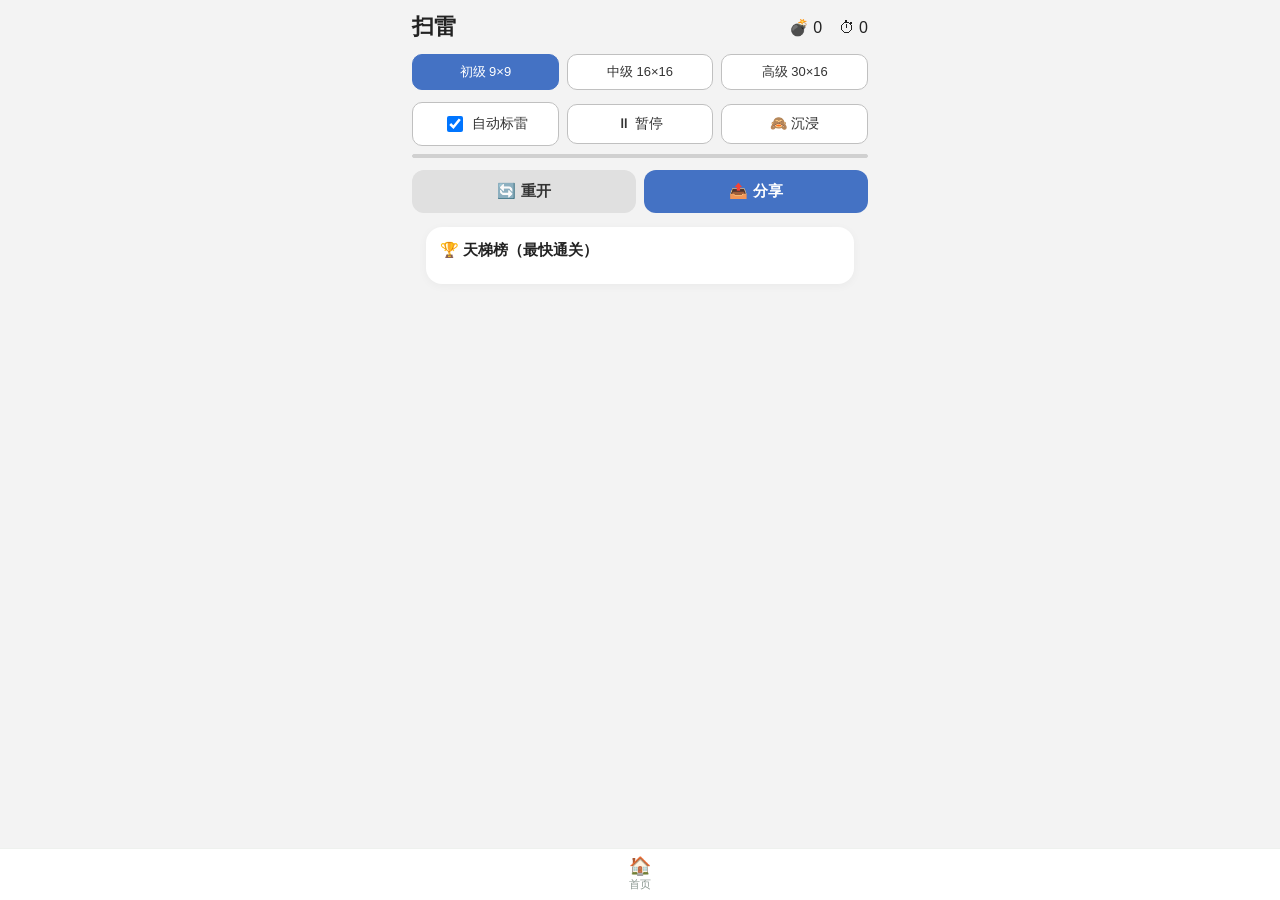
==== index.html @ e4d5c4b7 "ui: 底部增加首页 tab 栏（沉浸时隐藏）；头像背景色改为浅灰；天梯榜默认头像兼容优化" ====
<!DOCTYPE html>
<html lang="zh-CN">
<head>
  <meta charset="UTF-8">
  <meta name="viewport" content="width=device-width, initial-scale=1.0, maximum-scale=1.0, user-scalable=no">
  <title>扫雷</title>
  <meta name="api-base" content="https://api.w1lkin.site">
  <script src="https://api.w1lkin.site/sdk.js"></script>
  <meta name="description" content="经典扫雷，三档难度、最近战绩云端保存，支持分享卡片。">
  <meta property="og:title" content="扫雷">
  <meta property="og:description" content="经典扫雷，三档难度，挑战你的最快通关纪录！">
  <meta property="og:type" content="website">
  <meta property="og:url" content="https://mine-sweeper-2f1.pages.dev/">
  <meta property="og:image" content="https://mine-sweeper-2f1.pages.dev/share-card.png">
  <link rel="stylesheet" href="style.css">
  <style>
    /* 社交平台接入样式 */
    .gp-oa { width: 26px; height: 26px; border-radius: 50%; border: 2px solid #fff; box-shadow: 0 1px 3px rgba(0,0,0,.15); object-fit: cover; background: #e0e0e0; }
    .gp-lb { margin: 14px; background: #fff; border-radius: 16px; padding: 14px; box-shadow: 0 2px 10px rgba(0,0,0,.04); }
    .gp-lb h2 { font-size: 15px; margin: 0 0 10px; }
    .gp-lb ol { list-style: none; margin: 0; padding: 0; }
    .gp-lb li { display: flex; align-items: center; gap: 8px; padding: 7px 0; border-bottom: 1px solid #f0f0f0; font-size: 14px; }
    .gp-lb li:last-child { border-bottom: none; }
    .gp-rank { width: 22px; height: 22px; border-radius: 50%; background: #81C784; color: #fff; display: flex; align-items: center; justify-content: center; font-size: 12px; font-weight: 700; flex: none; }
    .gp-lbn { flex: 1; overflow: hidden; text-overflow: ellipsis; white-space: nowrap; }
    .gp-score { color: #2e7d32; font-weight: 600; }
    .gp-empty { color: #8a9790; font-size: 13px; padding: 8px 0; }
    .gp-lb-diff { font-size: 12px; font-weight: 700; color: #4472c4; padding: 10px 0 4px; border-bottom: none; }
    .gp-lb-diff:first-child { padding-top: 2px; }
    .gp-lb-sub { padding-left: 30px; }
  </style>
</head>
<body>

  <main class="app">
    <header class="topbar">
      <h1>扫雷</h1>
      <div class="stats">
        <span id="mine-count">💣 0</span>
        <span id="timer">⏱ 0</span>
      </div>
    </header>
    <button id="immerse-exit" class="immerse-exit" type="button" title="退出沉浸" aria-label="退出沉浸">✕</button>

    <section class="difficulty">
      <button data-diff="easy" class="active">初级 9×9</button>
      <button data-diff="medium">中级 16×16</button>
      <button data-diff="hard">高级 30×16</button>
    </section>

    <div class="controls">
      <label class="toggle"><input type="checkbox" id="autoflag-toggle"> <span>自动标雷</span></label>
      <button id="pause-btn" type="button">⏸ 暂停</button>
      <button id="immerse-btn" type="button">🙈 沉浸</button>
    </div>

    <div class="board-wrap">
      <section id="board" class="board"></section>
      <div class="board-scrollbar" id="board-scrollbar"><div class="bsb-thumb" id="bsb-thumb"></div></div>
      <div id="pause-overlay" class="pause-overlay">
        <div class="fake-excel">
          <div class="fx-title">表格文档 · Q3预算执行表.xlsx</div>
          <div class="fx-ribbon"><span>文件</span><span>开始</span><span>插入</span><span>页面布局</span><span>公式</span><span>数据</span><span>审阅</span><span>视图</span></div>
          <div class="fx-toolbar">
            <div class="fx-grp"><i></i><small>粘贴</small></div>
            <div class="fx-grp"><i></i><small>字体</small></div>
            <div class="fx-grp"><i></i><small>对齐</small></div>
            <div class="fx-grp"><i></i><small>数字</small></div>
            <div class="fx-grp"><i></i><small>排序</small></div>
            <div class="fx-grp"><i></i><small>图表</small></div>
          </div>
          <div class="fx-grid" id="fx-grid"></div>
          <div class="fx-status"><span>就绪</span><span id="fx-zoom">100%</span></div>
        </div>
      </div>
    </div>

    <div class="actions">
      <button id="restart">🔄 重开</button>
      <button id="share-btn">📤 分享</button>
    </div>

    <section id="gp-leaderboard" class="gp-lb">
      <h2>🏆 天梯榜（最快通关）</h2>
      <ol id="gp-lb-list"></ol>
    </section>

    <div id="result-overlay" class="result-overlay">
      <div class="result-card">
        <div class="result-emoji" id="result-emoji">🎉</div>
        <h2 class="result-title" id="result-title">通关！</h2>
        <p class="result-sub" id="result-sub">简单 · 用时 0 秒</p>
        <div class="result-actions">
          <button id="result-again" class="result-btn primary" type="button">再来一局</button>
          <button id="result-share" class="result-btn" type="button">分享战绩</button>
        </div>
      </div>
    </div>

    <div id="share-overlay" class="share-overlay">
      <img id="share-card-img" class="share-card-img" src="" alt="分享卡片">
      <p class="share-hint">长按图片保存，发到微信群</p>
      <button id="share-close" class="share-close">关闭</button>
    </div>
  </main>

  <!-- 动态加载 SDK（?api= 可覆盖本地联调），加载完成再加载 game.js -->
  <script>
    window.__GP_API_BASE__ = new URLSearchParams(location.search).get('api') || 'https://api.w1lkin.site';
    (function () {
      var s = document.createElement('script');
      s.src = window.__GP_API_BASE__ + '/sdk.js';
      function loadGame() {
        var g = document.createElement('script');
        g.src = 'game.js';
        document.body.appendChild(g);
      }
      s.onload = function () {
        var GP = window.GamePlatform;
        GP.init();
        // 未登录统一跳转到总入口登录（带 redirect 回来带 token）
        if (!GP.getToken()) { GP.redirectToLogin(); return; }
        loadGame();
      };
      s.onerror = loadGame; // SDK 不可用时游戏仍可玩（无社交功能）
      document.head.appendChild(s);
    })();
  </script>
</body>
  <nav class="gp-tabbar">
    <a href="https://game-list-arv.pages.dev" class="gp-tabbar-btn">
      <span class="gp-tabbar-ico">🏠</span>首页
    </a>
  </nav>
  <style>
    .gp-tabbar { position: fixed; left: 0; right: 0; bottom: 0; z-index: 30;
      display: flex; justify-content: center; background: #fff; border-top: 1px solid #eef1ee;
      padding: 8px 0 calc(8px + env(safe-area-inset-bottom)); }
    .gp-tabbar-btn { display: flex; flex-direction: column; align-items: center; gap: 2px;
      font-size: 11px; color: #8a9790; text-decoration: none; font-family: inherit; cursor: pointer; }
    .gp-tabbar-btn:active { color: #4472c4; }
    .gp-tabbar-ico { font-size: 18px; line-height: 1; }
    body { padding-bottom: 52px; }
  </style>
</html>
---- style.css ----
* { box-sizing: border-box; -webkit-tap-highlight-color: transparent; -webkit-touch-callout: none; }
body { margin: 0; font-family: -apple-system, "PingFang SC", "Microsoft YaHei", sans-serif;
  background: #f3f3f3; color: #222; }
.app { max-width: 480px; margin: 0 auto; padding: 12px; }
.topbar { display: flex; justify-content: space-between; align-items: center; }
.topbar h1 { font-size: 22px; margin: 0; }
.stats span { font-size: 16px; margin-left: 12px; font-variant-numeric: tabular-nums; }
.difficulty { display: flex; gap: 8px; margin: 12px 0; }
.difficulty button { flex: 1; padding: 8px 4px; border: 1.5px solid #c0c0c0; background: #fff;
  border-radius: 10px; font-size: 13px; color: #333; cursor: pointer; }
.difficulty button.active { background: #4472c4; color: #fff; border-color: #4472c4; }
.board { display: grid; gap: 1px; background: #d0d0d0; padding: 1px; border: 1px solid #d0d0d0;
  border-radius: 4px; overflow-x: scroll; overflow-y: auto; touch-action: manipulation;
  -webkit-user-select: none; user-select: none;
  scrollbar-gutter: stable; scrollbar-width: thin; scrollbar-color: #b0b0b0 #ececec; }
.cell { aspect-ratio: 1 / 1; min-width: 22px; display: flex; align-items: center;
  justify-content: center; background: #ffffff; border-radius: 0; font-weight: 700;
  font-size: 14px; user-select: none; cursor: pointer; box-shadow: none; }
.cell.revealed { background: #e7e6e6; cursor: default; box-shadow: none; }
.cell.flagged::after { content: "🚩"; }
.cell.mine { background: #ef9a9a; }
.cell.n1 { color: #1976d2; } .cell.n2 { color: #388e3c; } .cell.n3 { color: #d32f2f; }
.cell.n4 { color: #7b1fa2; } .cell.n5 { color: #ff8f00; } .cell.n6 { color: #0097a7; }
.cell.n7 { color: #455a64; } .cell.n8 { color: #000; }
.actions { display: flex; gap: 8px; margin: 12px 0; }
.actions button { flex: 1; padding: 12px; border: none; border-radius: 12px; font-size: 15px;
  font-weight: 600; cursor: pointer; }
#restart { background: #e0e0e0; color: #333; }
#share-btn { background: #4472c4; color: #fff; }
.share-overlay { display: none; position: fixed; inset: 0; background: rgba(0,0,0,0.85);
  z-index: 200; flex-direction: column; align-items: center; justify-content: center; padding: 24px; }
.share-overlay.active { display: flex; }
.share-card-img { max-width: 90vw; max-height: 70vh; border-radius: 16px;
  box-shadow: 0 8px 32px rgba(201,168,76,0.25); object-fit: contain; }
.share-hint { color: #ccc; font-size: 14px; margin-top: 16px; text-align: center; opacity: .85; }
.share-close { color: #ccc; background: rgba(255,255,255,0.1); border: 1px solid rgba(255,255,255,0.25);
  padding: 10px 32px; border-radius: 24px; font-size: 15px; cursor: pointer; margin-top: 16px; }
.controls { display: flex; gap: 8px; margin: 8px 0; align-items: center; }
.controls button { flex: 1; padding: 10px 4px; border: 1.5px solid #c0c0c0; background: #fff;
  border-radius: 10px; font-size: 14px; color: #333; cursor: pointer; }
.controls .toggle { flex: 1; display: flex; align-items: center; justify-content: center; gap: 6px;
  font-size: 14px; color: #333; border: 1.5px solid #c0c0c0; background: #fff;
  border-radius: 10px; padding: 10px 4px; cursor: pointer; }
.controls .toggle input { width: 16px; height: 16px; }
.board-wrap { position: relative; }
.pause-overlay { display: none; position: fixed; inset: 0; z-index: 150;
  flex-direction: column; background: #fff; cursor: pointer;
  user-select: none; -webkit-user-select: none; }
.board-wrap.paused .pause-overlay { display: flex; }
.fake-excel { width: 100%; height: 100%; display: flex; flex-direction: column;
  font-family: -apple-system, "PingFang SC", "Microsoft YaHei", sans-serif; color: #222; }
.fx-title { background: #4472c4; color: #fff; padding: 7px 12px; font-size: 13px; font-weight: 600; }
.fx-ribbon { display: flex; gap: 16px; padding: 5px 12px; background: #f3f3f3;
  border-bottom: 1px solid #d0d0d0; font-size: 13px; color: #333; }
.fx-ribbon span { padding: 2px 4px; }
.fx-toolbar { display: flex; gap: 16px; padding: 6px 12px; background: #fafafa;
  border-bottom: 1px solid #e3e3e3; }
.fx-grp { display: flex; flex-direction: column; align-items: center; gap: 4px; }
.fx-grp i { width: 22px; height: 22px; background: #e0e0e0; border-radius: 4px; display: block; }
.fx-grp small { font-size: 10px; color: #888; }
.fx-grid { flex: 1; overflow: hidden; background: #fff; }
.fx-row { display: grid; grid-template-columns: 38px repeat(7, 1fr); }
.fx-cell { border: 1px solid #e3e3e3; padding: 4px 6px; font-size: 12px; color: #333;
  white-space: nowrap; overflow: hidden; text-overflow: ellipsis; }
.fx-coord .fx-cell { background: #f3f3f3; color: #999; text-align: center; font-weight: 600; }
.fx-head .fx-cell { background: #4472c4; color: #fff; font-weight: 600; }
.fx-row:nth-child(even) .fx-cell { background: #fafafa; }
.fx-status { display: flex; justify-content: space-between; padding: 4px 12px;
  background: #f3f3f3; border-top: 1px solid #d0d0d0; font-size: 12px; color: #666; }
.board::-webkit-scrollbar { -webkit-appearance: none; width: 0; height: 0; }
.board::-webkit-scrollbar-track { background: transparent; }
.board::-webkit-scrollbar-thumb { background: transparent; }
.board::-webkit-scrollbar-corner { background: transparent; }
.board { scrollbar-width: none; -ms-overflow-style: none; }
.board-scrollbar { display: none; height: 6px; margin-top: 4px; background: #ececec;
  border-radius: 3px; position: relative; }
.board-scrollbar.show { display: block; }
.bsb-thumb { position: absolute; top: 0; left: 0; height: 100%; min-width: 20px;
  background: #b0b0b0; border-radius: 3px; cursor: grab; touch-action: none; }
.bsb-thumb:active { cursor: grabbing; background: #909090; }
.immersive .difficulty,
.immersive .actions,
.immersive #gp-leaderboard,
.immersive .gp-tabbar,
.immersive .topbar h1,
.immersive .controls .toggle,
.immersive #pause-btn, .immersive .controls { display: none; }
/* 保留 .topbar 状态栏(💣⏱)；沉浸式退出改由右上角 #immerse-exit 负责 */

/* 沉浸式退出：右上角极小的常驻按钮 */
.immerse-exit { display: none; position: fixed; top: 8px; right: 8px; z-index: 160;
  width: 28px; height: 28px; align-items: center; justify-content: center;
  border: none; border-radius: 50%; background: rgba(0,0,0,0.35); color: #fff;
  font-size: 15px; line-height: 1; cursor: pointer; opacity: .5; padding: 0; }
.immerse-exit:active { opacity: .9; }
.immersive #immerse-exit { display: flex; }
.immersive .stats { padding-right: 36px; }
.result-overlay { display: none; position: fixed; inset: 0; z-index: 180;
  background: rgba(0,0,0,0.5); align-items: center; justify-content: center; padding: 24px; }
.result-overlay.active { display: flex; }
.result-card { background: #fff; border-radius: 16px; padding: 28px 24px; width: 100%; max-width: 320px;
  text-align: center; box-shadow: 0 8px 32px rgba(0,0,0,0.25); }
.result-emoji { font-size: 48px; line-height: 1; }
.result-title { margin: 10px 0 4px; font-size: 24px; color: #222; }
.result-sub { margin: 0 0 20px; color: #777; font-size: 15px; }
.result-actions { display: flex; gap: 10px; }
.result-btn { flex: 1; padding: 12px; border: none; border-radius: 12px; font-size: 15px;
  font-weight: 600; cursor: pointer; }
.result-btn.primary { background: #4472c4; color: #fff; }
.result-btn:not(.primary) { background: #e0e0e0; color: #333; }
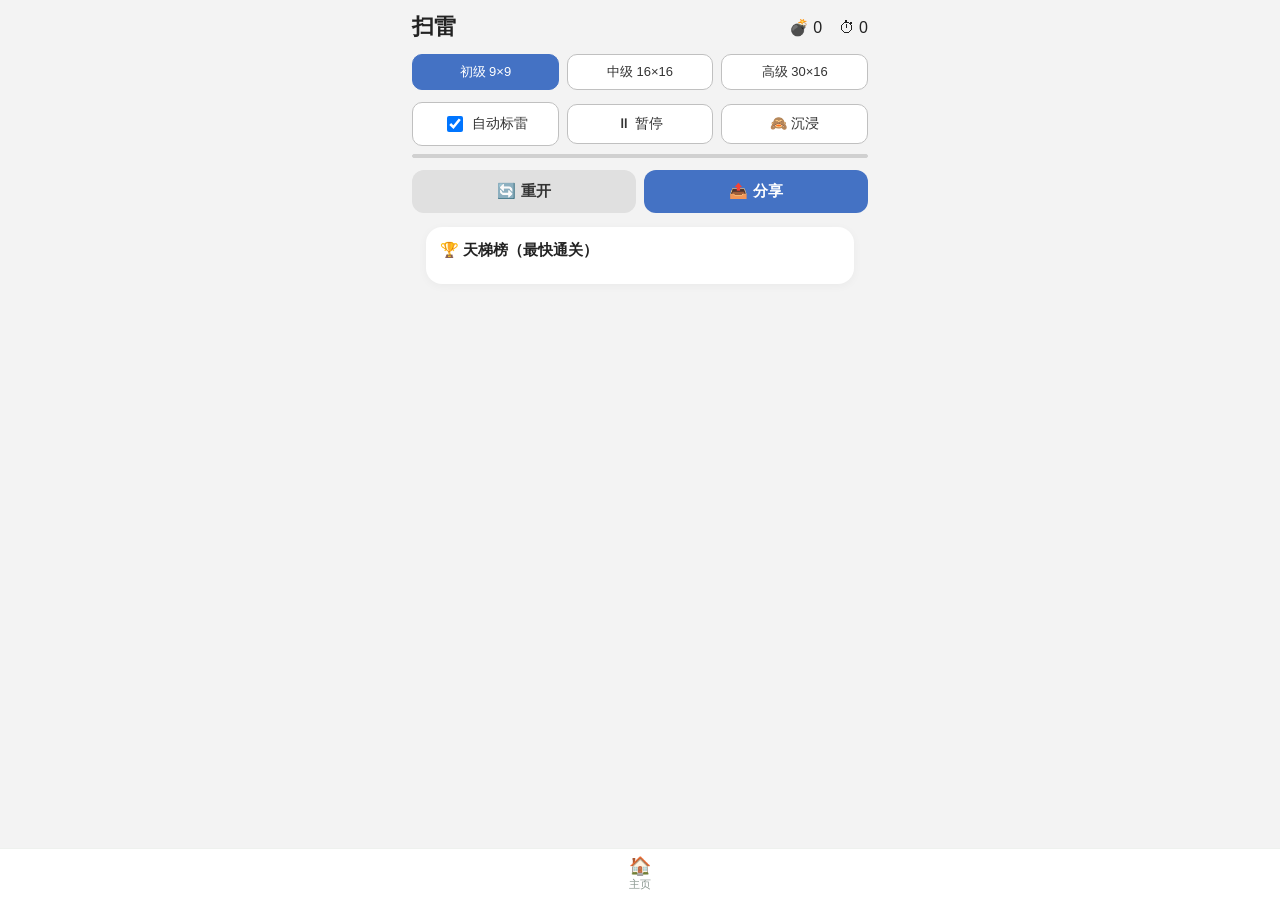
==== commit 4459d0a6: "ui: 底部tab首页→主页，门户tab游戏→主页" ====
--- a/index.html
+++ b/index.html
@@ -129,7 +129,7 @@
 </body>
   <nav class="gp-tabbar">
     <a href="https://game-list-arv.pages.dev" class="gp-tabbar-btn">
-      <span class="gp-tabbar-ico">🏠</span>首页
+      <span class="gp-tabbar-ico">🏠</span>主页
     </a>
   </nav>
   <style>
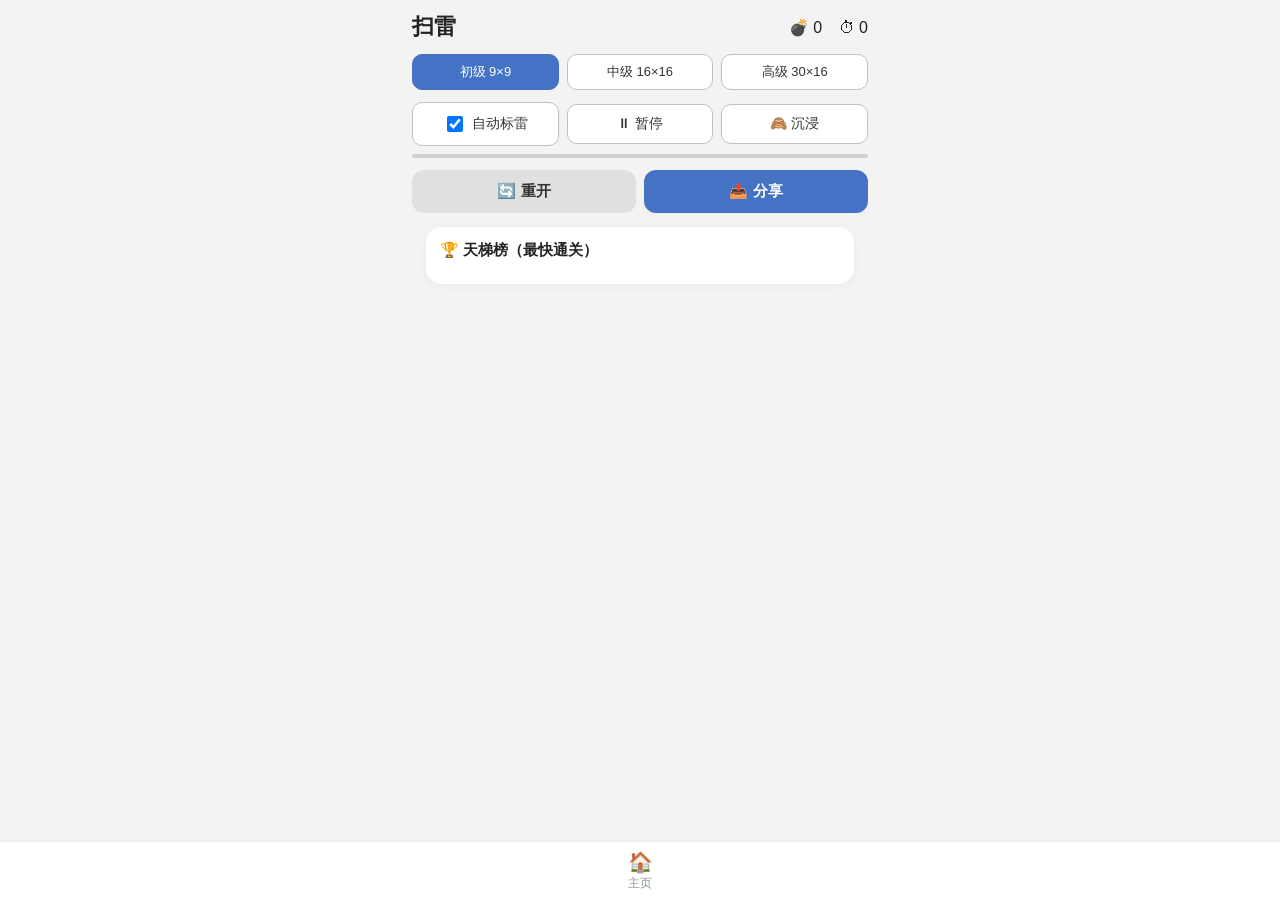
==== commit 2630f793: "ui: 底部tab样式统一为门户微信风格（#07C160激活色，icon 20px，文字12px）" ====
--- a/index.html
+++ b/index.html
@@ -135,11 +135,11 @@
   <style>
     .gp-tabbar { position: fixed; left: 0; right: 0; bottom: 0; z-index: 30;
       display: flex; justify-content: center; background: #fff; border-top: 1px solid #eef1ee;
-      padding: 8px 0 calc(8px + env(safe-area-inset-bottom)); }
-    .gp-tabbar-btn { display: flex; flex-direction: column; align-items: center; gap: 2px;
-      font-size: 11px; color: #8a9790; text-decoration: none; font-family: inherit; cursor: pointer; }
-    .gp-tabbar-btn:active { color: #4472c4; }
-    .gp-tabbar-ico { font-size: 18px; line-height: 1; }
+      padding: 10px 0 calc(8px + env(safe-area-inset-bottom)); }
+    .gp-tabbar-btn { display: flex; flex-direction: column; align-items: center; gap: 3px;
+      font-size: 12px; color: #8a9790; text-decoration: none; font-family: inherit; cursor: pointer; }
+    .gp-tabbar-btn:active { color: #07C160; }
+    .gp-tabbar-ico { font-size: 20px; line-height: 1; }
     body { padding-bottom: 52px; }
   </style>
 </html>
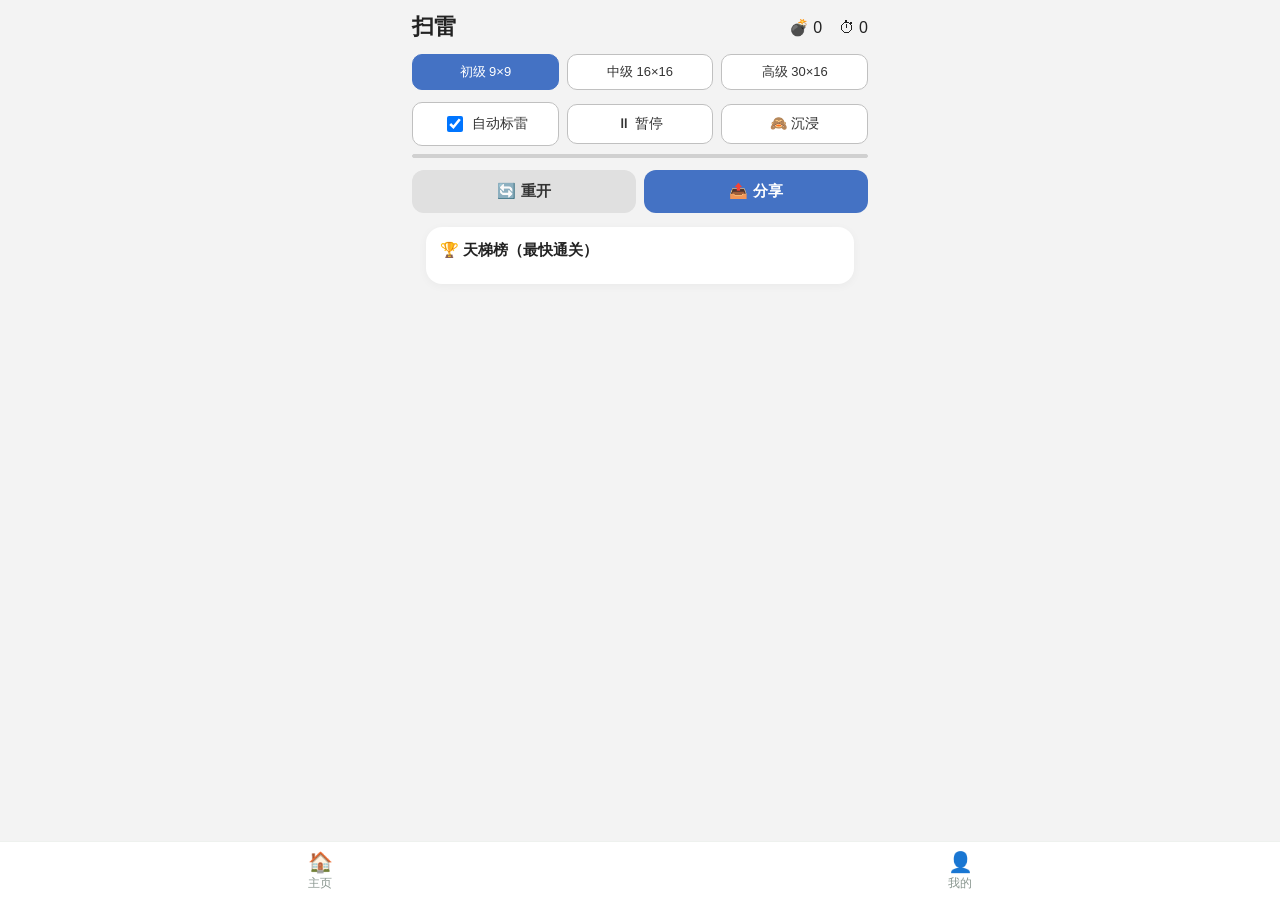
==== commit 306565f3: "ui: 底部tab统一为主页+我的双tab，与门户一致" ====
--- a/index.html
+++ b/index.html
@@ -131,13 +131,17 @@
     <a href="https://game-list-arv.pages.dev" class="gp-tabbar-btn">
       <span class="gp-tabbar-ico">🏠</span>主页
     </a>
+    <a href="https://game-list-arv.pages.dev" class="gp-tabbar-btn">
+      <span class="gp-tabbar-ico">👤</span>我的
+    </a>
   </nav>
   <style>
     .gp-tabbar { position: fixed; left: 0; right: 0; bottom: 0; z-index: 30;
-      display: flex; justify-content: center; background: #fff; border-top: 1px solid #eef1ee;
-      padding: 10px 0 calc(8px + env(safe-area-inset-bottom)); }
-    .gp-tabbar-btn { display: flex; flex-direction: column; align-items: center; gap: 3px;
-      font-size: 12px; color: #8a9790; text-decoration: none; font-family: inherit; cursor: pointer; }
+      display: flex; background: #fff; border-top: 1px solid #eef1ee;
+      padding-bottom: env(safe-area-inset-bottom); }
+    .gp-tabbar-btn { flex: 1; display: flex; flex-direction: column; align-items: center; gap: 3px;
+      font-size: 12px; color: #8a9790; text-decoration: none; font-family: inherit; cursor: pointer;
+      padding: 10px 0 8px; }
     .gp-tabbar-btn:active { color: #07C160; }
     .gp-tabbar-ico { font-size: 20px; line-height: 1; }
     body { padding-bottom: 52px; }
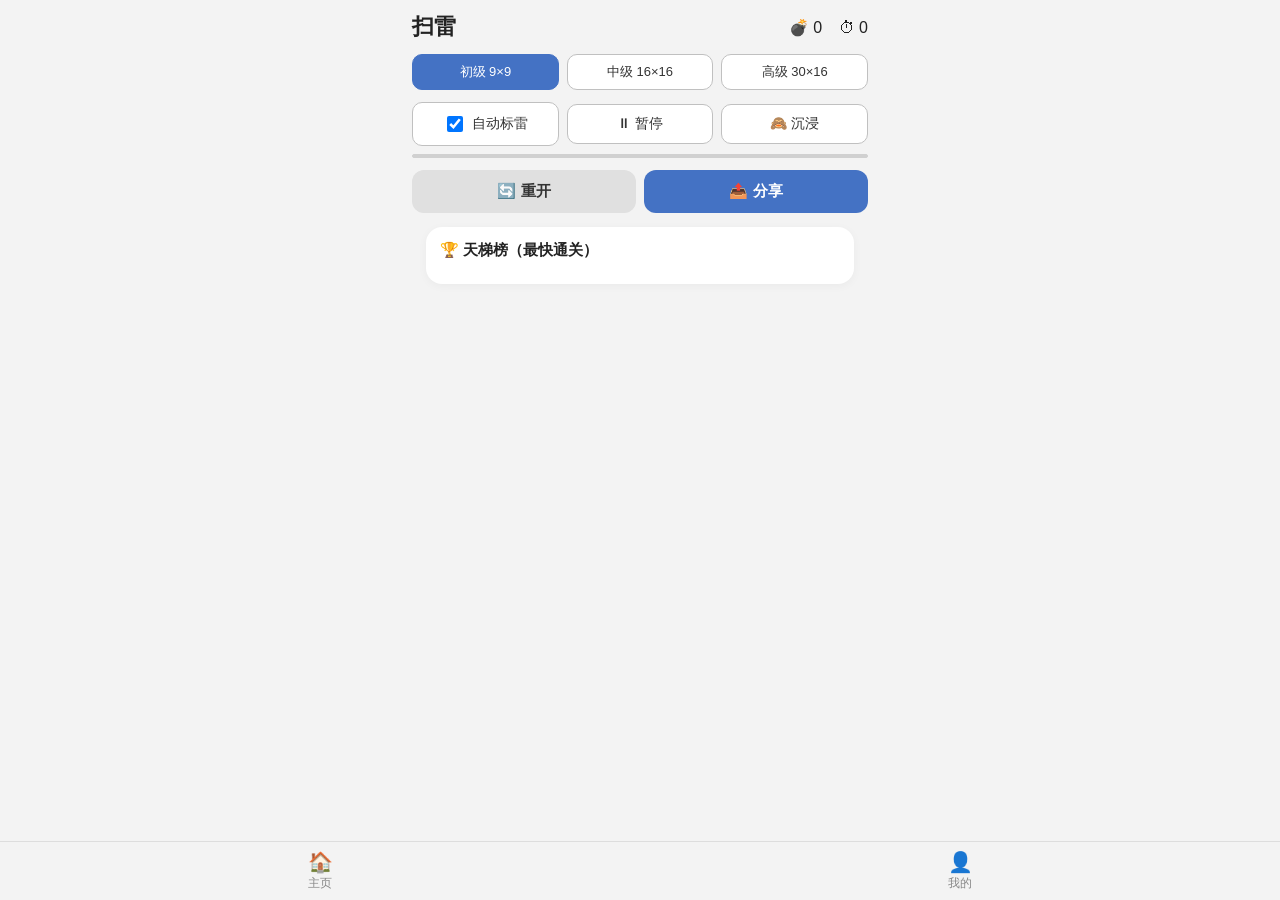
==== commit da2d7ea6: "ui: 底部tab配色融入各游戏自身风格，不再使用统一微信绿" ====
--- a/index.html
+++ b/index.html
@@ -137,12 +137,12 @@
   </nav>
   <style>
     .gp-tabbar { position: fixed; left: 0; right: 0; bottom: 0; z-index: 30;
-      display: flex; background: #fff; border-top: 1px solid #eef1ee;
+      display: flex; background: #f3f3f3; border-top: 1px solid #ddd;
       padding-bottom: env(safe-area-inset-bottom); }
     .gp-tabbar-btn { flex: 1; display: flex; flex-direction: column; align-items: center; gap: 3px;
-      font-size: 12px; color: #8a9790; text-decoration: none; font-family: inherit; cursor: pointer;
+      font-size: 12px; color: #888; text-decoration: none; font-family: inherit; cursor: pointer;
       padding: 10px 0 8px; }
-    .gp-tabbar-btn:active { color: #07C160; }
+    .gp-tabbar-btn:active { color: #4472c4; }
     .gp-tabbar-ico { font-size: 20px; line-height: 1; }
     body { padding-bottom: 52px; }
   </style>
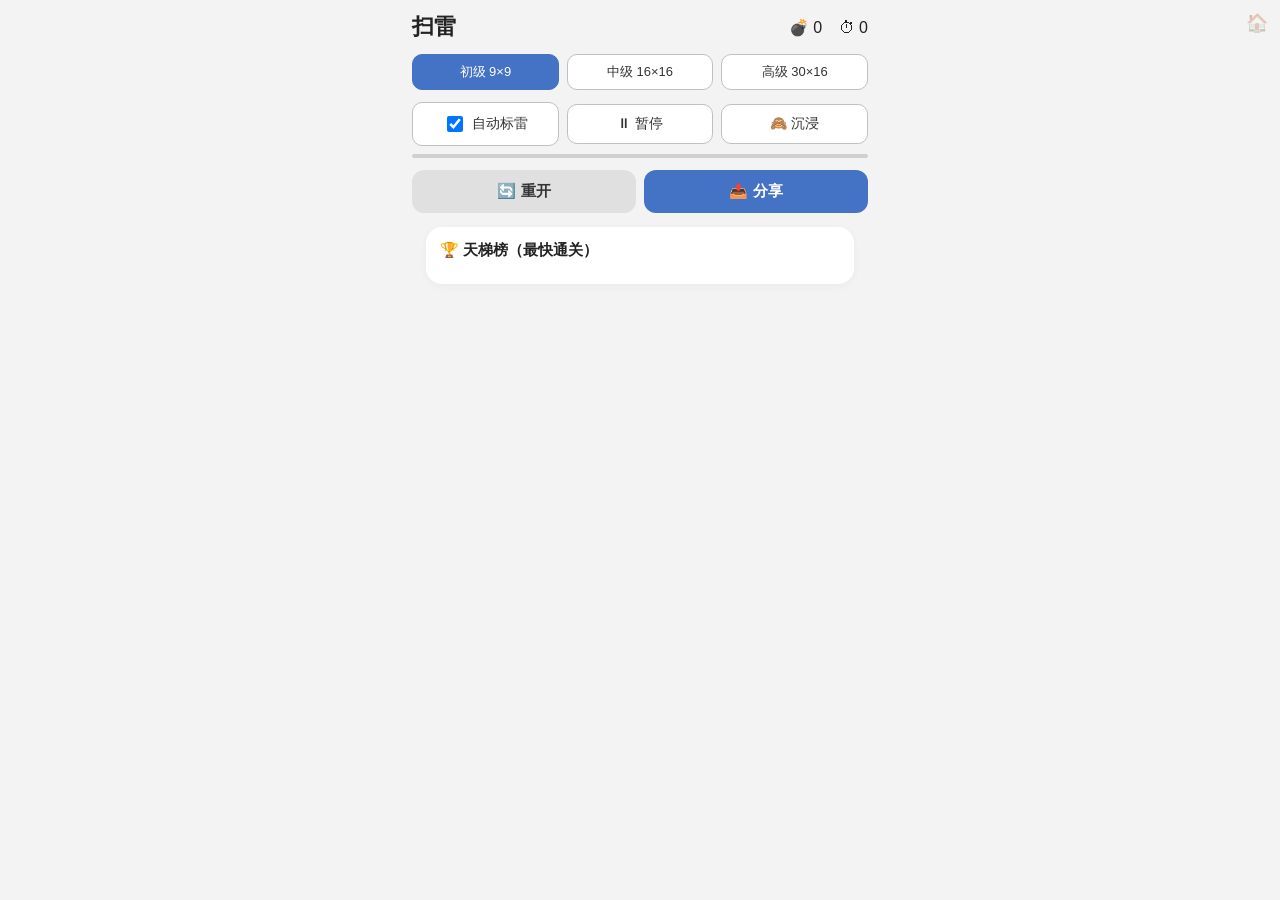
==== commit 96684a73: "ui: 去掉底部tab栏，改为右上角半透明小主页图标" ====
--- a/index.html
+++ b/index.html
@@ -127,23 +127,11 @@
     })();
   </script>
 </body>
-  <nav class="gp-tabbar">
-    <a href="https://game-list-arv.pages.dev" class="gp-tabbar-btn">
-      <span class="gp-tabbar-ico">🏠</span>主页
-    </a>
-    <a href="https://game-list-arv.pages.dev" class="gp-tabbar-btn">
-      <span class="gp-tabbar-ico">👤</span>我的
-    </a>
-  </nav>
+  <a href="https://game-list-arv.pages.dev" class="gp-home-btn" title="主页">🏠</a>
   <style>
-    .gp-tabbar { position: fixed; left: 0; right: 0; bottom: 0; z-index: 30;
-      display: flex; background: #f3f3f3; border-top: 1px solid #ddd;
-      padding-bottom: env(safe-area-inset-bottom); }
-    .gp-tabbar-btn { flex: 1; display: flex; flex-direction: column; align-items: center; gap: 3px;
-      font-size: 12px; color: #888; text-decoration: none; font-family: inherit; cursor: pointer;
-      padding: 10px 0 8px; }
-    .gp-tabbar-btn:active { color: #4472c4; }
-    .gp-tabbar-ico { font-size: 20px; line-height: 1; }
-    body { padding-bottom: 52px; }
+    .gp-home-btn { position: fixed; top: 12px; right: 12px; z-index: 50;
+      font-size: 18px; text-decoration: none; opacity: 0.35; transition: opacity 0.15s; }
+    .gp-home-btn:active { opacity: 0.7; }
+  </style>
   </style>
 </html>
--- a/style.css
+++ b/style.css
@@ -81,7 +81,7 @@
 .immersive .difficulty,
 .immersive .actions,
 .immersive #gp-leaderboard,
-.immersive .gp-tabbar,
+.immersive .gp-home-btn,
 .immersive .topbar h1,
 .immersive .controls .toggle,
 .immersive #pause-btn, .immersive .controls { display: none; }
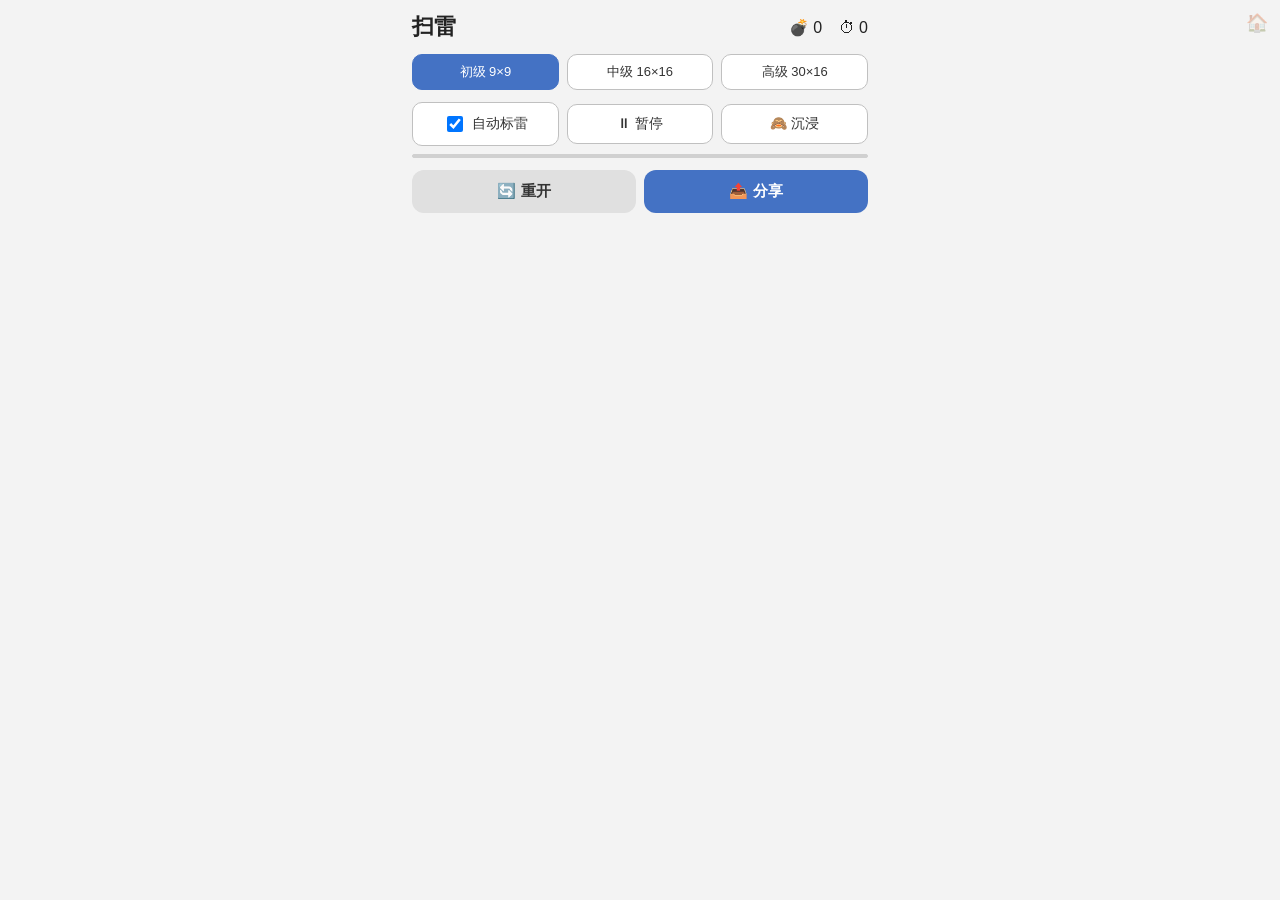
==== commit 23056f3b: "refactor: 移除游戏内天梯榜，统一收口到总入口" ====
--- a/index.html
+++ b/index.html
@@ -14,20 +14,8 @@
   <meta property="og:image" content="https://mine-sweeper-2f1.pages.dev/share-card.png">
   <link rel="stylesheet" href="style.css">
   <style>
-    /* 社交平台接入样式 */
+    /* 社交平台接入样式（天梯榜已统一收口到总入口，此处仅保留头像样式） */
     .gp-oa { width: 26px; height: 26px; border-radius: 50%; border: 2px solid #fff; box-shadow: 0 1px 3px rgba(0,0,0,.15); object-fit: cover; background: #e0e0e0; }
-    .gp-lb { margin: 14px; background: #fff; border-radius: 16px; padding: 14px; box-shadow: 0 2px 10px rgba(0,0,0,.04); }
-    .gp-lb h2 { font-size: 15px; margin: 0 0 10px; }
-    .gp-lb ol { list-style: none; margin: 0; padding: 0; }
-    .gp-lb li { display: flex; align-items: center; gap: 8px; padding: 7px 0; border-bottom: 1px solid #f0f0f0; font-size: 14px; }
-    .gp-lb li:last-child { border-bottom: none; }
-    .gp-rank { width: 22px; height: 22px; border-radius: 50%; background: #81C784; color: #fff; display: flex; align-items: center; justify-content: center; font-size: 12px; font-weight: 700; flex: none; }
-    .gp-lbn { flex: 1; overflow: hidden; text-overflow: ellipsis; white-space: nowrap; }
-    .gp-score { color: #2e7d32; font-weight: 600; }
-    .gp-empty { color: #8a9790; font-size: 13px; padding: 8px 0; }
-    .gp-lb-diff { font-size: 12px; font-weight: 700; color: #4472c4; padding: 10px 0 4px; border-bottom: none; }
-    .gp-lb-diff:first-child { padding-top: 2px; }
-    .gp-lb-sub { padding-left: 30px; }
   </style>
 </head>
 <body>
@@ -80,11 +68,6 @@
       <button id="share-btn">📤 分享</button>
     </div>
 
-    <section id="gp-leaderboard" class="gp-lb">
-      <h2>🏆 天梯榜（最快通关）</h2>
-      <ol id="gp-lb-list"></ol>
-    </section>
-
     <div id="result-overlay" class="result-overlay">
       <div class="result-card">
         <div class="result-emoji" id="result-emoji">🎉</div>
@@ -118,8 +101,6 @@
       s.onload = function () {
         var GP = window.GamePlatform;
         GP.init();
-        // 未登录统一跳转到总入口登录（带 redirect 回来带 token）
-        if (!GP.getToken()) { GP.redirectToLogin(); return; }
         loadGame();
       };
       s.onerror = loadGame; // SDK 不可用时游戏仍可玩（无社交功能）
--- a/style.css
+++ b/style.css
@@ -17,6 +17,8 @@
   justify-content: center; background: #ffffff; border-radius: 0; font-weight: 700;
   font-size: 14px; user-select: none; cursor: pointer; box-shadow: none; }
 .cell.revealed { background: #e7e6e6; cursor: default; box-shadow: none; }
+/* 已翻开的数字格支持双击自动散开（chording） */
+.cell.revealed[class^="n"], .cell.revealed[class*=" n"] { cursor: pointer; }
 .cell.flagged::after { content: "🚩"; }
 .cell.mine { background: #ef9a9a; }
 .cell.n1 { color: #1976d2; } .cell.n2 { color: #388e3c; } .cell.n3 { color: #d32f2f; }
@@ -80,7 +82,6 @@
 .bsb-thumb:active { cursor: grabbing; background: #909090; }
 .immersive .difficulty,
 .immersive .actions,
-.immersive #gp-leaderboard,
 .immersive .gp-home-btn,
 .immersive .topbar h1,
 .immersive .controls .toggle,
